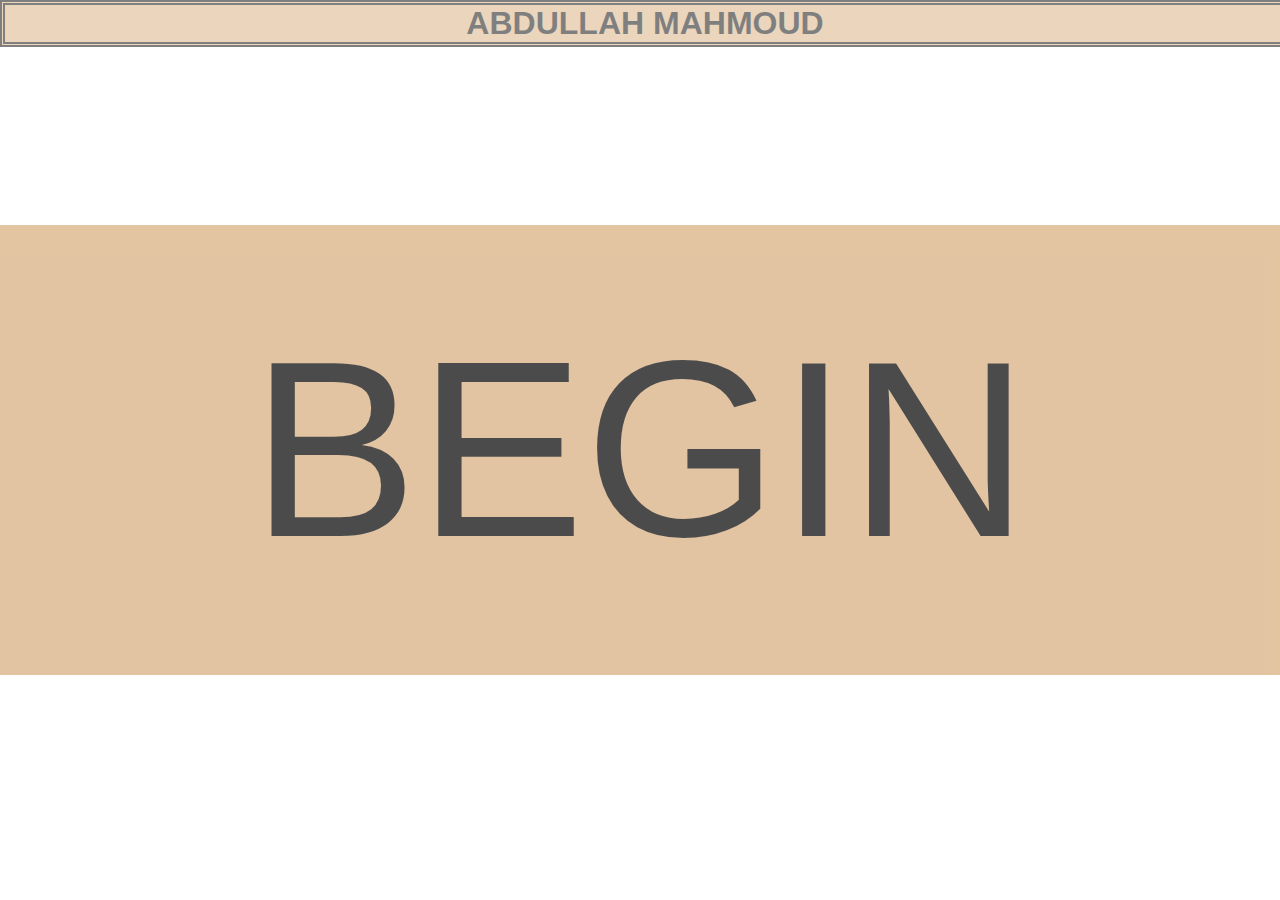
==== index.html @ 31c475cf "Add files via upload" ====
<!doctype html>
<html lang="se">
<head>
    <meta charset="UTF-8">
    <meta http-equiv="X-UA-Compatible" content="IE=edge">
    <meta name="viewport" content="width=device-width, initial-scale=1.0">
    <meta name="description" content="En protfolio">
    <meta name="author" content="Abdullah Mahmoud">
    <link rel="stylesheet" href="normalize.css">
    <link rel="stylesheet" href="style.css">
    <link rel="shortcut icon" href="https://i.ibb.co/RSRr1d3/image.png">
    <link href="http://fonts.cdnfonts.com/css/common-pixel" rel="stylesheet">
    <title>CV-Abdu</title>
</head>
<body>
    <div>
        <h1 class="name">ABDULLAH MAHMOUD</h1>
        
    </div>

    <a href="/start-meny.html">
        <button class="begin-btn">BEGIN</button>
    </a>

</body>
</html>
<!-- innan du lämnar in, validera filen på https://validator.w3.org/#validate_by_upload -->
---- style.css ----
body{font-family:"Common Pixel",sans-serif;background-image:url(/image/background.jpg);background-repeat:no-repeat;background-size:cover}.name{color:#000;border:5px;border-style:double;font-size:xx-large;margin-top:0;position:fixed;width:100%;text-align:center;background-color:#d7ac7b;opacity:.5}.begin-btn{background-color:#d7ac7b;color:#000;border:none;width:100%;height:50vh;font-size:250px;cursor:pointer;position:absolute;margin-top:25vh;z-index:2;opacity:.7}.begin-btn:hover{background-color:#473334;color:#d7ac7b}footer{display:flex;flex-shrink:0;margin-bottom:0;left:0;bottom:0;width:100%;background-color:#cfb997;color:#fff;text-align:center}
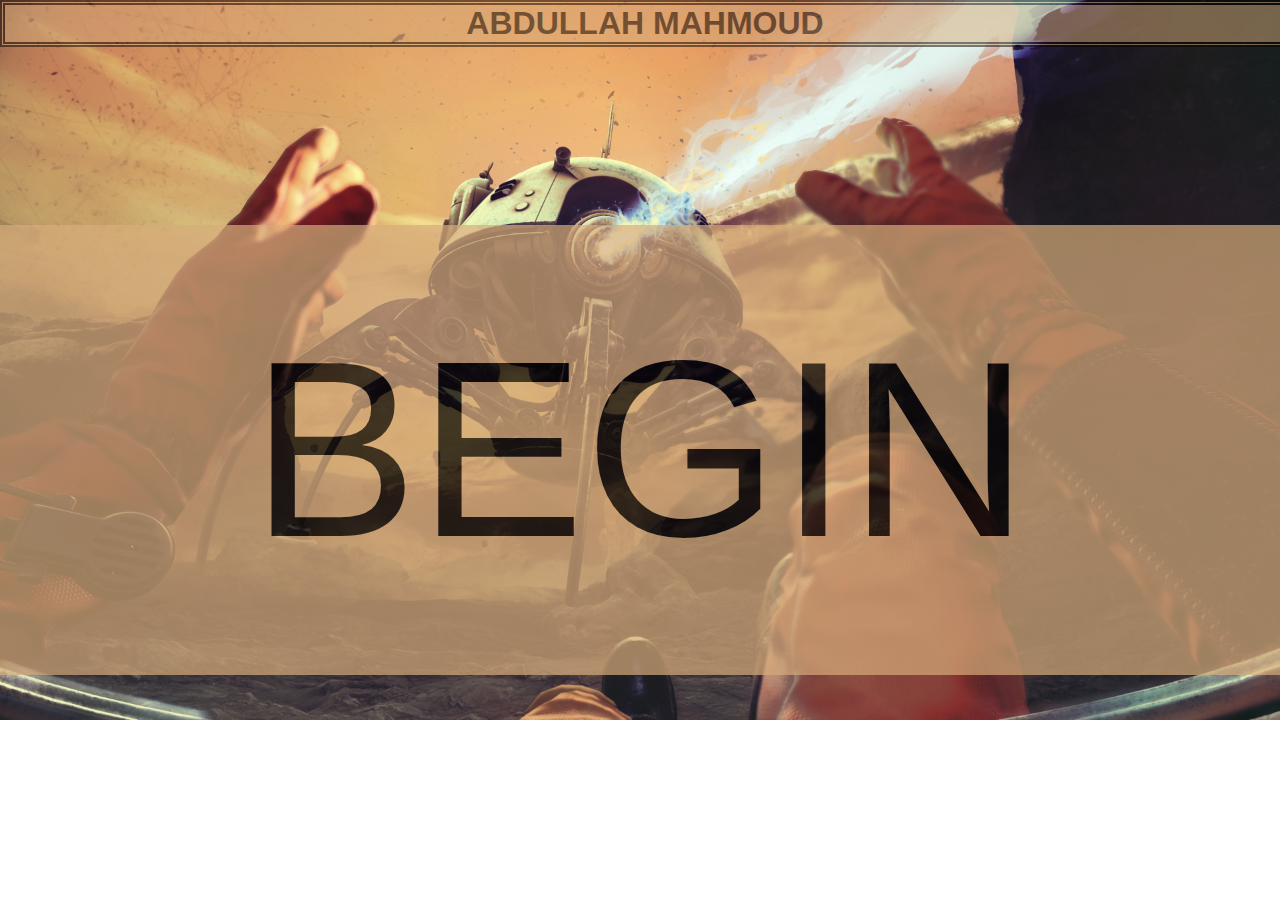
==== commit acd1ab85: "tog bort normalize länken" ====
--- a/index.html
+++ b/index.html
@@ -6,7 +6,6 @@
     <meta name="viewport" content="width=device-width, initial-scale=1.0">
     <meta name="description" content="En protfolio">
     <meta name="author" content="Abdullah Mahmoud">
-    <link rel="stylesheet" href="normalize.css">
     <link rel="stylesheet" href="style.css">
     <link rel="shortcut icon" href="https://i.ibb.co/RSRr1d3/image.png">
     <link href="http://fonts.cdnfonts.com/css/common-pixel" rel="stylesheet">
--- a/style.css
+++ b/style.css
@@ -1 +1 @@
-body{font-family:"Common Pixel",sans-serif;background-image:url(/image/background.jpg);background-repeat:no-repeat;background-size:cover}.name{color:#000;border:5px;border-style:double;font-size:xx-large;margin-top:0;position:fixed;width:100%;text-align:center;background-color:#d7ac7b;opacity:.5}.begin-btn{background-color:#d7ac7b;color:#000;border:none;width:100%;height:50vh;font-size:250px;cursor:pointer;position:absolute;margin-top:25vh;z-index:2;opacity:.7}.begin-btn:hover{background-color:#473334;color:#d7ac7b}footer{display:flex;flex-shrink:0;margin-bottom:0;left:0;bottom:0;width:100%;background-color:#cfb997;color:#fff;text-align:center}+/*! normalize.css v8.0.1 | MIT License | github.com/necolas/normalize.css */html{line-height:1.15;-webkit-text-size-adjust:100%;font-family:"Common Pixel",sans-serif;background-image:url("background.jpg");background-color:rgba(0,0,0,0);background-repeat:no-repeat;background-size:cover}.name{color:#000;border:5px;border-style:double;font-size:xx-large;margin-top:0;position:fixed;width:100%;text-align:center;background-color:#d7ac7b;opacity:.5}.begin-btn{background-color:#d7ac7b;color:#000;border:none;width:100%;height:50vh;font-size:250px;cursor:pointer;position:absolute;margin-top:25vh;z-index:2;opacity:.7}.begin-btn:hover{background-color:#473334;color:#d7ac7b}footer{display:flex;flex-shrink:0;margin-bottom:0;left:0;bottom:0;width:100%;background-color:#cfb997;color:#fff;text-align:center}body{margin:0}main{display:block}h1{font-size:2em;margin:.67em 0}hr{box-sizing:content-box;height:0;overflow:visible}pre{font-family:monospace,monospace;font-size:1em}a{background-color:rgba(0,0,0,0)}abbr[title]{border-bottom:none;text-decoration:underline;-webkit-text-decoration:underline dotted;text-decoration:underline dotted}b,strong{font-weight:bolder}code,kbd,samp{font-family:monospace,monospace;font-size:1em}small{font-size:80%}sub,sup{font-size:75%;line-height:0;position:relative;vertical-align:baseline}sub{bottom:-0.25em}sup{top:-0.5em}img{border-style:none}button,input,optgroup,select,textarea{font-family:inherit;font-size:100%;line-height:1.15;margin:0}button,input{overflow:visible}button,select{text-transform:none}button,[type=button],[type=reset],[type=submit]{-webkit-appearance:button}button::-moz-focus-inner,[type=button]::-moz-focus-inner,[type=reset]::-moz-focus-inner,[type=submit]::-moz-focus-inner{border-style:none;padding:0}button:-moz-focusring,[type=button]:-moz-focusring,[type=reset]:-moz-focusring,[type=submit]:-moz-focusring{outline:1px dotted ButtonText}fieldset{padding:.35em .75em .625em}legend{box-sizing:border-box;color:inherit;display:table;max-width:100%;padding:0;white-space:normal}progress{vertical-align:baseline}textarea{overflow:auto}[type=checkbox],[type=radio]{box-sizing:border-box;padding:0}[type=number]::-webkit-inner-spin-button,[type=number]::-webkit-outer-spin-button{height:auto}[type=search]{-webkit-appearance:textfield;outline-offset:-2px}[type=search]::-webkit-search-decoration{-webkit-appearance:none}::-webkit-file-upload-button{-webkit-appearance:button;font:inherit}details{display:block}summary{display:list-item}template{display:none}[hidden]{display:none}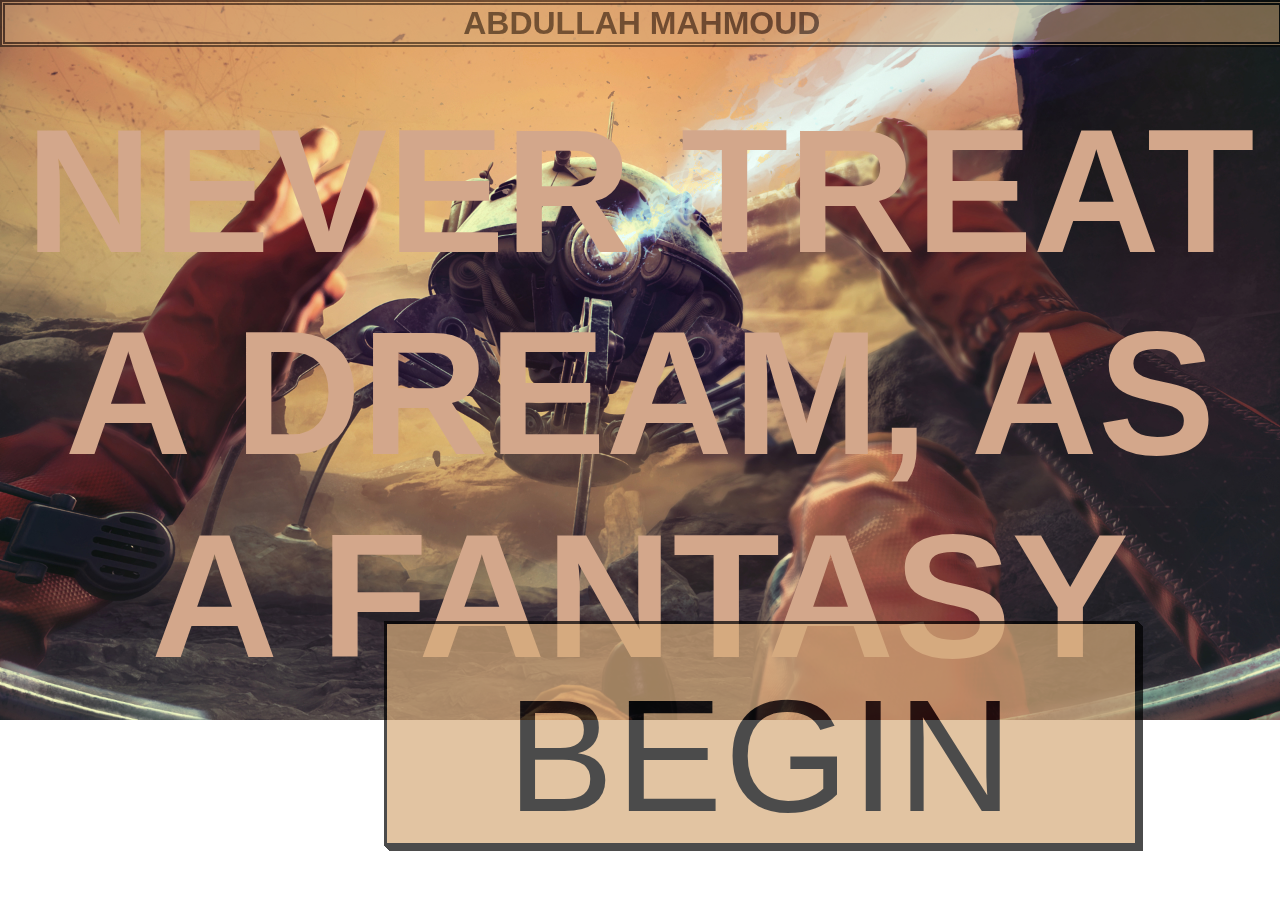
==== commit f61d161a: "lite jobb" ====
--- a/index.html
+++ b/index.html
@@ -17,6 +17,8 @@
         
     </div>
 
+    <h1 class="hero-text">NEVER TREAT A DREAM, AS A FANTASY</h1>
+
     <a href="/start-meny.html">
         <button class="begin-btn">BEGIN</button>
     </a>
--- a/style.css
+++ b/style.css
@@ -1 +1 @@
-/*! normalize.css v8.0.1 | MIT License | github.com/necolas/normalize.css */html{line-height:1.15;-webkit-text-size-adjust:100%;font-family:"Common Pixel",sans-serif;background-image:url("background.jpg");background-color:rgba(0,0,0,0);background-repeat:no-repeat;background-size:cover}.name{color:#000;border:5px;border-style:double;font-size:xx-large;margin-top:0;position:fixed;width:100%;text-align:center;background-color:#d7ac7b;opacity:.5}.begin-btn{background-color:#d7ac7b;color:#000;border:none;width:100%;height:50vh;font-size:250px;cursor:pointer;position:absolute;margin-top:25vh;z-index:2;opacity:.7}.begin-btn:hover{background-color:#473334;color:#d7ac7b}footer{display:flex;flex-shrink:0;margin-bottom:0;left:0;bottom:0;width:100%;background-color:#cfb997;color:#fff;text-align:center}body{margin:0}main{display:block}h1{font-size:2em;margin:.67em 0}hr{box-sizing:content-box;height:0;overflow:visible}pre{font-family:monospace,monospace;font-size:1em}a{background-color:rgba(0,0,0,0)}abbr[title]{border-bottom:none;text-decoration:underline;-webkit-text-decoration:underline dotted;text-decoration:underline dotted}b,strong{font-weight:bolder}code,kbd,samp{font-family:monospace,monospace;font-size:1em}small{font-size:80%}sub,sup{font-size:75%;line-height:0;position:relative;vertical-align:baseline}sub{bottom:-0.25em}sup{top:-0.5em}img{border-style:none}button,input,optgroup,select,textarea{font-family:inherit;font-size:100%;line-height:1.15;margin:0}button,input{overflow:visible}button,select{text-transform:none}button,[type=button],[type=reset],[type=submit]{-webkit-appearance:button}button::-moz-focus-inner,[type=button]::-moz-focus-inner,[type=reset]::-moz-focus-inner,[type=submit]::-moz-focus-inner{border-style:none;padding:0}button:-moz-focusring,[type=button]:-moz-focusring,[type=reset]:-moz-focusring,[type=submit]:-moz-focusring{outline:1px dotted ButtonText}fieldset{padding:.35em .75em .625em}legend{box-sizing:border-box;color:inherit;display:table;max-width:100%;padding:0;white-space:normal}progress{vertical-align:baseline}textarea{overflow:auto}[type=checkbox],[type=radio]{box-sizing:border-box;padding:0}[type=number]::-webkit-inner-spin-button,[type=number]::-webkit-outer-spin-button{height:auto}[type=search]{-webkit-appearance:textfield;outline-offset:-2px}[type=search]::-webkit-search-decoration{-webkit-appearance:none}::-webkit-file-upload-button{-webkit-appearance:button;font:inherit}details{display:block}summary{display:list-item}template{display:none}[hidden]{display:none}+/*! normalize.css v8.0.1 | MIT License | github.com/necolas/normalize.css */html{line-height:1.15;-webkit-text-size-adjust:100%}body{margin:0}main{display:block}h1{font-size:2em;margin:.67em 0}hr{box-sizing:content-box;height:0;overflow:visible}pre{font-family:monospace,monospace;font-size:1em}a{background-color:rgba(0,0,0,0)}abbr[title]{border-bottom:none;text-decoration:underline;-webkit-text-decoration:underline dotted;text-decoration:underline dotted}b,strong{font-weight:bolder}code,kbd,samp{font-family:monospace,monospace;font-size:1em}small{font-size:80%}sub,sup{font-size:75%;line-height:0;position:relative;vertical-align:baseline}sub{bottom:-0.25em}sup{top:-0.5em}img{border-style:none}button,input,optgroup,select,textarea{font-family:inherit;font-size:100%;line-height:1.15;margin:0}button,input{overflow:visible}button,select{text-transform:none}button,[type=button],[type=reset],[type=submit]{-webkit-appearance:button}button::-moz-focus-inner,[type=button]::-moz-focus-inner,[type=reset]::-moz-focus-inner,[type=submit]::-moz-focus-inner{border-style:none;padding:0}button:-moz-focusring,[type=button]:-moz-focusring,[type=reset]:-moz-focusring,[type=submit]:-moz-focusring{outline:1px dotted ButtonText}fieldset{padding:.35em .75em .625em}legend{box-sizing:border-box;color:inherit;display:table;max-width:100%;padding:0;white-space:normal}progress{vertical-align:baseline}textarea{overflow:auto}[type=checkbox],[type=radio]{box-sizing:border-box;padding:0}[type=number]::-webkit-inner-spin-button,[type=number]::-webkit-outer-spin-button{height:auto}[type=search]{-webkit-appearance:textfield;outline-offset:-2px}[type=search]::-webkit-search-decoration{-webkit-appearance:none}::-webkit-file-upload-button{-webkit-appearance:button;font:inherit}details{display:block}summary{display:list-item}template{display:none}[hidden]{display:none}html{font-family:"Common Pixel",sans-serif;background-image:url("background.jpg");background-color:rgba(0,0,0,0);background-repeat:no-repeat;background-size:cover;width:100%}.name{color:#000;border:5px;border-style:double;font-size:xx-large;margin-top:0;position:absolute;width:99.5%;text-align:center;background-color:#d7ac7b;opacity:.5}.begin-btn{display:flex;background-color:#d7ac7b;color:#000;height:25vh;font-size:10rem;cursor:pointer;position:absolute;margin-top:69vh;margin-left:30%;opacity:.7;letter-spacing:2px;text-decoration:none;text-transform:uppercase;border:3px solid;padding:.25em .5em;box-shadow:1px 1px 0px 0px,2px 2px 0px 0px,3px 3px 0px 0px,4px 4px 0px 0px,5px 5px 0px 0px;-moz-user-select:none;user-select:none;-webkit-user-select:none;touch-action:manipulation}.begin-btn:active{box-shadow:0px 0px 0px 0px;top:5px;left:5px}@media(min-width: 768px){.begin-btn{padding:.25em .75em}}.hero-text{background-image:url("gif.gif");background-size:cover;-webkit-background-clip:text;-webkit-text-fill-color:rgba(0,0,0,0);text-align:center;margin-top:10vh;font-size:11rem;display:flex;flex-direction:column;position:absolute;width:100%}footer{display:flex;flex-shrink:0;margin-bottom:0;left:0;bottom:0;width:100%;background-color:#cfb997;color:#fff;text-align:center}.op1{align-items:center;padding:10rem 5rem 5rem 5rem;margin-top:4rem;display:flex;flex-direction:column;z-index:2;position:absolute;color:#000;border:none;width:27%;height:35vh;font-size:5rem;cursor:pointer;opacity:.7}.op1:hover{background-color:#473334;color:#d7ac7b}@media screen and (max-width: 600px){html{font-family:"Common Pixel",sans-serif;background-image:url("background.jpg");background-color:rgba(0,0,0,0);background-repeat:no-repeat;background-size:cover;background-position:center;width:100%;height:100vh}.name{color:#000;border:5px;border-style:double;font-size:1.5rem;margin-top:0;position:fixed;width:100%;text-align:center;background-color:#d7ac7b;opacity:.5}.begin-btn{background-color:#d7ac7b;color:#000;border:none;width:100%;height:50vh;font-size:6rem;position:absolute;margin-top:25vh;z-index:2;opacity:.7}.begin-btn:hover{background-color:#473334;color:#d7ac7b}}@media screen and (max-width: 1200px){html{font-family:"Common Pixel",sans-serif;background-image:url("background.jpg");background-color:rgba(0,0,0,0);background-repeat:no-repeat;background-size:cover;background-position:center;width:100%;height:100vh}.name{color:#000;border:5px;border-style:double;font-size:2rem;margin-top:0;position:fixed;width:100%;text-align:center;background-color:#d7ac7b;opacity:.5}.begin-btn{background-color:#d7ac7b;color:#000;border:none;width:100%;height:50vh;font-size:6rem;position:absolute;margin-top:25vh;z-index:2;opacity:.7}.begin-btn:hover{background-color:#473334;color:#d7ac7b}}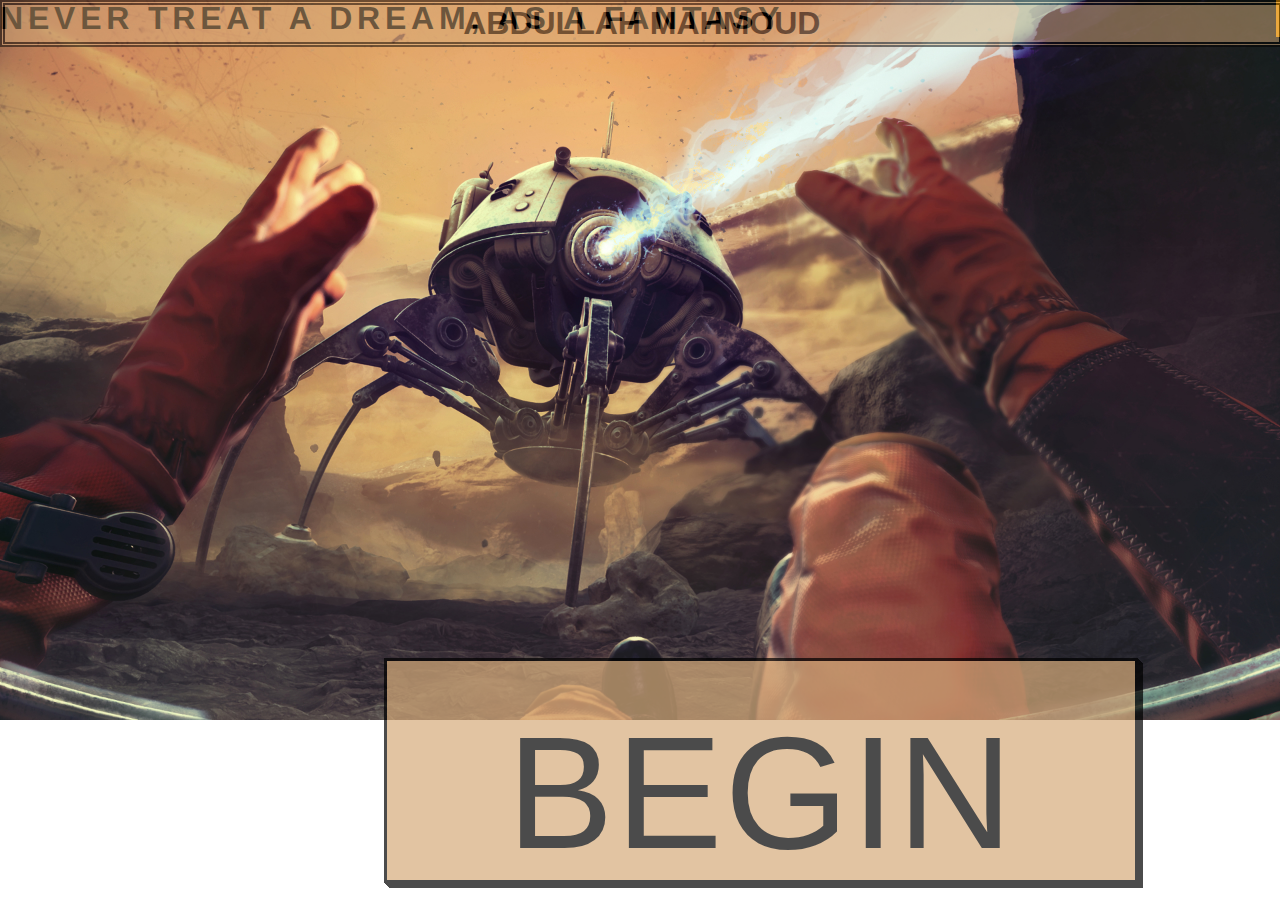
==== commit e8e7ea80: "test" ====
--- a/index.html
+++ b/index.html
@@ -13,8 +13,9 @@
 </head>
 <body>
     <div>
-        <h1 class="name">ABDULLAH MAHMOUD</h1>
-        
+        <a href="/index.html">
+            <h1 class="name">ABDULLAH MAHMOUD</h1>
+        </a>  
     </div>
 
     <h1 class="hero-text">NEVER TREAT A DREAM, AS A FANTASY</h1>
--- a/style.css
+++ b/style.css
@@ -1 +1 @@
-/*! normalize.css v8.0.1 | MIT License | github.com/necolas/normalize.css */html{line-height:1.15;-webkit-text-size-adjust:100%}body{margin:0}main{display:block}h1{font-size:2em;margin:.67em 0}hr{box-sizing:content-box;height:0;overflow:visible}pre{font-family:monospace,monospace;font-size:1em}a{background-color:rgba(0,0,0,0)}abbr[title]{border-bottom:none;text-decoration:underline;-webkit-text-decoration:underline dotted;text-decoration:underline dotted}b,strong{font-weight:bolder}code,kbd,samp{font-family:monospace,monospace;font-size:1em}small{font-size:80%}sub,sup{font-size:75%;line-height:0;position:relative;vertical-align:baseline}sub{bottom:-0.25em}sup{top:-0.5em}img{border-style:none}button,input,optgroup,select,textarea{font-family:inherit;font-size:100%;line-height:1.15;margin:0}button,input{overflow:visible}button,select{text-transform:none}button,[type=button],[type=reset],[type=submit]{-webkit-appearance:button}button::-moz-focus-inner,[type=button]::-moz-focus-inner,[type=reset]::-moz-focus-inner,[type=submit]::-moz-focus-inner{border-style:none;padding:0}button:-moz-focusring,[type=button]:-moz-focusring,[type=reset]:-moz-focusring,[type=submit]:-moz-focusring{outline:1px dotted ButtonText}fieldset{padding:.35em .75em .625em}legend{box-sizing:border-box;color:inherit;display:table;max-width:100%;padding:0;white-space:normal}progress{vertical-align:baseline}textarea{overflow:auto}[type=checkbox],[type=radio]{box-sizing:border-box;padding:0}[type=number]::-webkit-inner-spin-button,[type=number]::-webkit-outer-spin-button{height:auto}[type=search]{-webkit-appearance:textfield;outline-offset:-2px}[type=search]::-webkit-search-decoration{-webkit-appearance:none}::-webkit-file-upload-button{-webkit-appearance:button;font:inherit}details{display:block}summary{display:list-item}template{display:none}[hidden]{display:none}html{font-family:"Common Pixel",sans-serif;background-image:url("background.jpg");background-color:rgba(0,0,0,0);background-repeat:no-repeat;background-size:cover;width:100%}.name{color:#000;border:5px;border-style:double;font-size:xx-large;margin-top:0;position:absolute;width:99.5%;text-align:center;background-color:#d7ac7b;opacity:.5}.begin-btn{display:flex;background-color:#d7ac7b;color:#000;height:25vh;font-size:10rem;cursor:pointer;position:absolute;margin-top:69vh;margin-left:30%;opacity:.7;letter-spacing:2px;text-decoration:none;text-transform:uppercase;border:3px solid;padding:.25em .5em;box-shadow:1px 1px 0px 0px,2px 2px 0px 0px,3px 3px 0px 0px,4px 4px 0px 0px,5px 5px 0px 0px;-moz-user-select:none;user-select:none;-webkit-user-select:none;touch-action:manipulation}.begin-btn:active{box-shadow:0px 0px 0px 0px;top:5px;left:5px}@media(min-width: 768px){.begin-btn{padding:.25em .75em}}.hero-text{background-image:url("gif.gif");background-size:cover;-webkit-background-clip:text;-webkit-text-fill-color:rgba(0,0,0,0);text-align:center;margin-top:10vh;font-size:11rem;display:flex;flex-direction:column;position:absolute;width:100%}footer{display:flex;flex-shrink:0;margin-bottom:0;left:0;bottom:0;width:100%;background-color:#cfb997;color:#fff;text-align:center}.op1{align-items:center;padding:10rem 5rem 5rem 5rem;margin-top:4rem;display:flex;flex-direction:column;z-index:2;position:absolute;color:#000;border:none;width:27%;height:35vh;font-size:5rem;cursor:pointer;opacity:.7}.op1:hover{background-color:#473334;color:#d7ac7b}@media screen and (max-width: 600px){html{font-family:"Common Pixel",sans-serif;background-image:url("background.jpg");background-color:rgba(0,0,0,0);background-repeat:no-repeat;background-size:cover;background-position:center;width:100%;height:100vh}.name{color:#000;border:5px;border-style:double;font-size:1.5rem;margin-top:0;position:fixed;width:100%;text-align:center;background-color:#d7ac7b;opacity:.5}.begin-btn{background-color:#d7ac7b;color:#000;border:none;width:100%;height:50vh;font-size:6rem;position:absolute;margin-top:25vh;z-index:2;opacity:.7}.begin-btn:hover{background-color:#473334;color:#d7ac7b}}@media screen and (max-width: 1200px){html{font-family:"Common Pixel",sans-serif;background-image:url("background.jpg");background-color:rgba(0,0,0,0);background-repeat:no-repeat;background-size:cover;background-position:center;width:100%;height:100vh}.name{color:#000;border:5px;border-style:double;font-size:2rem;margin-top:0;position:fixed;width:100%;text-align:center;background-color:#d7ac7b;opacity:.5}.begin-btn{background-color:#d7ac7b;color:#000;border:none;width:100%;height:50vh;font-size:6rem;position:absolute;margin-top:25vh;z-index:2;opacity:.7}.begin-btn:hover{background-color:#473334;color:#d7ac7b}}+/*! normalize.css v8.0.1 | MIT License | github.com/necolas/normalize.css */html{line-height:1.15;-webkit-text-size-adjust:100%}body{margin:0}main{display:block}h1{font-size:2em;margin:.67em 0}hr{box-sizing:content-box;height:0;overflow:visible}pre{font-family:monospace,monospace;font-size:1em}a{background-color:rgba(0,0,0,0)}abbr[title]{border-bottom:none;text-decoration:underline;-webkit-text-decoration:underline dotted;text-decoration:underline dotted}b,strong{font-weight:bolder}code,kbd,samp{font-family:monospace,monospace;font-size:1em}small{font-size:80%}sub,sup{font-size:75%;line-height:0;position:relative;vertical-align:baseline}sub{bottom:-0.25em}sup{top:-0.5em}img{border-style:none}button,input,optgroup,select,textarea{font-family:inherit;font-size:100%;line-height:1.15;margin:0}button,input{overflow:visible}button,select{text-transform:none}button,[type=button],[type=reset],[type=submit]{-webkit-appearance:button}button::-moz-focus-inner,[type=button]::-moz-focus-inner,[type=reset]::-moz-focus-inner,[type=submit]::-moz-focus-inner{border-style:none;padding:0}button:-moz-focusring,[type=button]:-moz-focusring,[type=reset]:-moz-focusring,[type=submit]:-moz-focusring{outline:1px dotted ButtonText}fieldset{padding:.35em .75em .625em}legend{box-sizing:border-box;color:inherit;display:table;max-width:100%;padding:0;white-space:normal}progress{vertical-align:baseline}textarea{overflow:auto}[type=checkbox],[type=radio]{box-sizing:border-box;padding:0}[type=number]::-webkit-inner-spin-button,[type=number]::-webkit-outer-spin-button{height:auto}[type=search]{-webkit-appearance:textfield;outline-offset:-2px}[type=search]::-webkit-search-decoration{-webkit-appearance:none}::-webkit-file-upload-button{-webkit-appearance:button;font:inherit}details{display:block}summary{display:list-item}template{display:none}[hidden]{display:none}html{font-family:"Common Pixel",sans-serif;background-image:url("background.jpg");background-color:rgba(0,0,0,0);background-repeat:no-repeat;background-size:cover;width:100%}.name{color:#000;border:5px;border-style:double;font-size:xx-large;margin-top:0;position:absolute;width:99.5%;text-align:center;background-color:#d7ac7b;opacity:.5}.begin-btn{display:flex;background-color:#d7ac7b;color:#000;height:25vh;font-size:10rem;cursor:pointer;position:absolute;margin-top:69vh;margin-left:30%;opacity:.7;letter-spacing:2px;text-decoration:none;text-transform:uppercase;border:3px solid;padding:.25em .5em;box-shadow:1px 1px 0px 0px,2px 2px 0px 0px,3px 3px 0px 0px,4px 4px 0px 0px,5px 5px 0px 0px;-moz-user-select:none;user-select:none;-webkit-user-select:none;touch-action:manipulation}.begin-btn:active{box-shadow:0px 0px 0px 0px;top:5px;left:5px}@media(min-width: 768px){.begin-btn{padding:.25em .75em}}.hero-text{overflow:hidden;border-right:.15em solid orange;white-space:nowrap;margin:0 auto;letter-spacing:.15em;animation:typing 3.5s steps(40, end),blink-caret .75s step-end infinite}@keyframes typing{from{width:0}to{width:100%}}@keyframes blink-caret{from,to{border-color:rgba(0,0,0,0)}50%{border-color:orange}}footer{display:flex;flex-shrink:0;margin-bottom:0;left:0;bottom:0;width:100%;background-color:#cfb997;color:#fff;text-align:center}.container{display:flex;justify-content:center;position:absolute;margin-top:10rem;width:100%;color:#000}@media screen and (max-width: 600px){html{font-family:"Common Pixel",sans-serif;background-image:url("background.jpg");background-color:rgba(0,0,0,0);background-repeat:no-repeat;background-size:cover;background-position:center;width:100%;height:100vh}.name{color:#000;border:5px;border-style:double;font-size:1.5rem;margin-top:0;position:fixed;width:100%;text-align:center;background-color:#d7ac7b;opacity:.5}.begin-btn{background-color:#d7ac7b;color:#000;border:none;width:100%;height:50vh;font-size:6rem;position:absolute;margin-top:25vh;z-index:2;opacity:.7}.begin-btn:hover{background-color:#473334;color:#d7ac7b}}@media screen and (max-width: 1200px){html{font-family:"Common Pixel",sans-serif;background-image:url("background.jpg");background-color:rgba(0,0,0,0);background-repeat:no-repeat;background-size:cover;background-position:center;width:100%;height:100vh}.name{color:#000;border:5px;border-style:double;font-size:2rem;margin-top:0;position:fixed;width:100%;text-align:center;background-color:#d7ac7b;opacity:.5}.begin-btn{background-color:#d7ac7b;color:#000;border:none;width:100%;height:50vh;font-size:6rem;position:absolute;margin-top:25vh;z-index:2;opacity:.7}.begin-btn:hover{background-color:#473334;color:#d7ac7b}}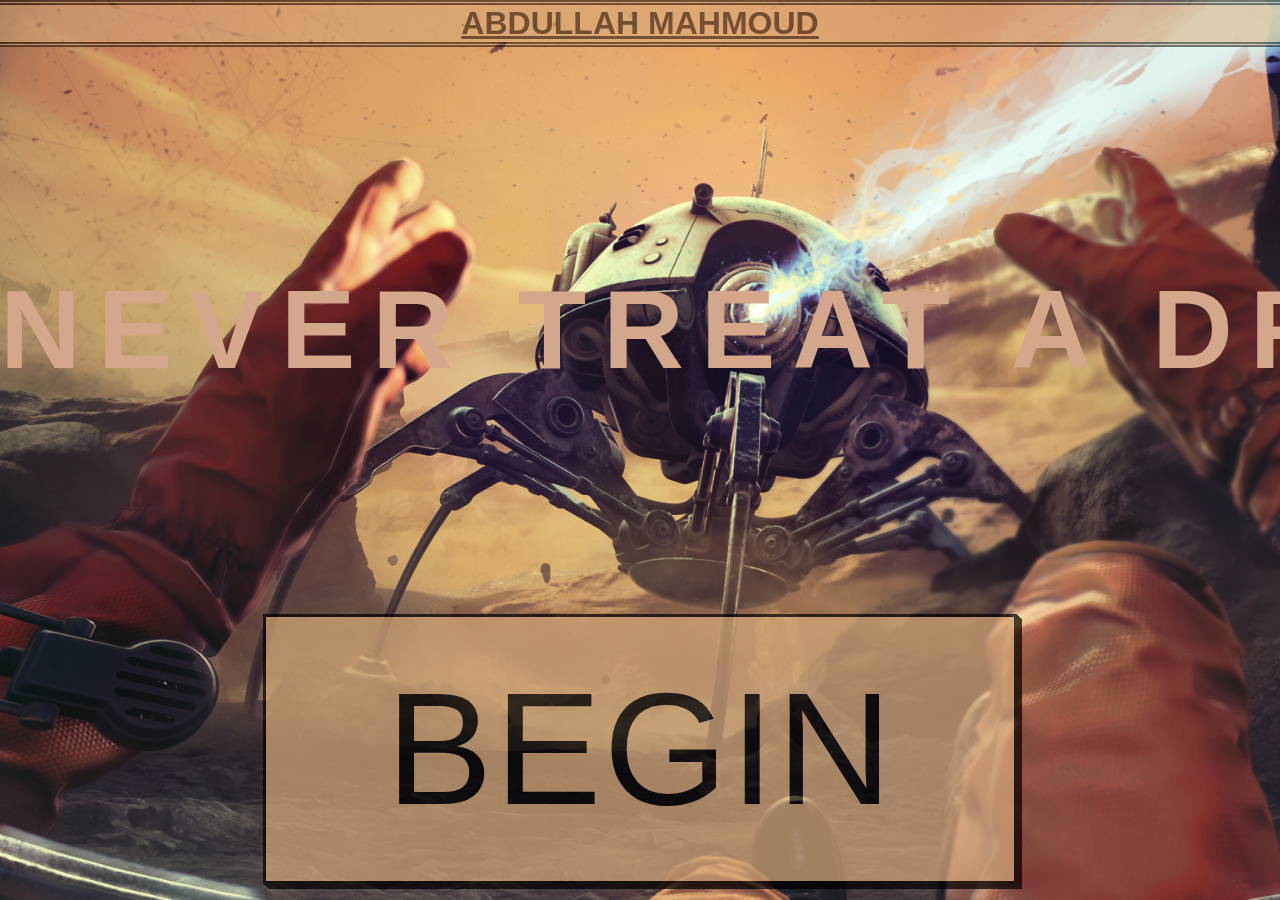
==== commit 82d0b1ba: "Co-authored-by: Abdulrahman Sakah <abodsakah@users.noreply.github.com>" ====
--- a/index.html
+++ b/index.html
@@ -12,18 +12,17 @@
     <title>CV-Abdu</title>
 </head>
 <body>
-    <div>
-        <a href="/index.html">
-            <h1 class="name">ABDULLAH MAHMOUD</h1>
-        </a>  
+    <div class="container">
+       
+            <a href="/index.html" class="name">
+                <h1>ABDULLAH MAHMOUD</h1>
+            </a>
+        
+        <h1 class="hero-text">NEVER TREAT A DREAM, AS A FANTASY.</h1> 
+        <a class="begin-btn" href="/start-meny.html">
+            BEGIN
+        </a>
     </div>
-
-    <h1 class="hero-text">NEVER TREAT A DREAM, AS A FANTASY</h1>
-
-    <a href="/start-meny.html">
-        <button class="begin-btn">BEGIN</button>
-    </a>
-
 </body>
 </html>
 <!-- innan du lämnar in, validera filen på https://validator.w3.org/#validate_by_upload -->
--- a/style.css
+++ b/style.css
@@ -1 +1 @@
-/*! normalize.css v8.0.1 | MIT License | github.com/necolas/normalize.css */html{line-height:1.15;-webkit-text-size-adjust:100%}body{margin:0}main{display:block}h1{font-size:2em;margin:.67em 0}hr{box-sizing:content-box;height:0;overflow:visible}pre{font-family:monospace,monospace;font-size:1em}a{background-color:rgba(0,0,0,0)}abbr[title]{border-bottom:none;text-decoration:underline;-webkit-text-decoration:underline dotted;text-decoration:underline dotted}b,strong{font-weight:bolder}code,kbd,samp{font-family:monospace,monospace;font-size:1em}small{font-size:80%}sub,sup{font-size:75%;line-height:0;position:relative;vertical-align:baseline}sub{bottom:-0.25em}sup{top:-0.5em}img{border-style:none}button,input,optgroup,select,textarea{font-family:inherit;font-size:100%;line-height:1.15;margin:0}button,input{overflow:visible}button,select{text-transform:none}button,[type=button],[type=reset],[type=submit]{-webkit-appearance:button}button::-moz-focus-inner,[type=button]::-moz-focus-inner,[type=reset]::-moz-focus-inner,[type=submit]::-moz-focus-inner{border-style:none;padding:0}button:-moz-focusring,[type=button]:-moz-focusring,[type=reset]:-moz-focusring,[type=submit]:-moz-focusring{outline:1px dotted ButtonText}fieldset{padding:.35em .75em .625em}legend{box-sizing:border-box;color:inherit;display:table;max-width:100%;padding:0;white-space:normal}progress{vertical-align:baseline}textarea{overflow:auto}[type=checkbox],[type=radio]{box-sizing:border-box;padding:0}[type=number]::-webkit-inner-spin-button,[type=number]::-webkit-outer-spin-button{height:auto}[type=search]{-webkit-appearance:textfield;outline-offset:-2px}[type=search]::-webkit-search-decoration{-webkit-appearance:none}::-webkit-file-upload-button{-webkit-appearance:button;font:inherit}details{display:block}summary{display:list-item}template{display:none}[hidden]{display:none}html{font-family:"Common Pixel",sans-serif;background-image:url("background.jpg");background-color:rgba(0,0,0,0);background-repeat:no-repeat;background-size:cover;width:100%}.name{color:#000;border:5px;border-style:double;font-size:xx-large;margin-top:0;position:absolute;width:99.5%;text-align:center;background-color:#d7ac7b;opacity:.5}.begin-btn{display:flex;background-color:#d7ac7b;color:#000;height:25vh;font-size:10rem;cursor:pointer;position:absolute;margin-top:69vh;margin-left:30%;opacity:.7;letter-spacing:2px;text-decoration:none;text-transform:uppercase;border:3px solid;padding:.25em .5em;box-shadow:1px 1px 0px 0px,2px 2px 0px 0px,3px 3px 0px 0px,4px 4px 0px 0px,5px 5px 0px 0px;-moz-user-select:none;user-select:none;-webkit-user-select:none;touch-action:manipulation}.begin-btn:active{box-shadow:0px 0px 0px 0px;top:5px;left:5px}@media(min-width: 768px){.begin-btn{padding:.25em .75em}}.hero-text{overflow:hidden;border-right:.15em solid orange;white-space:nowrap;margin:0 auto;letter-spacing:.15em;animation:typing 3.5s steps(40, end),blink-caret .75s step-end infinite}@keyframes typing{from{width:0}to{width:100%}}@keyframes blink-caret{from,to{border-color:rgba(0,0,0,0)}50%{border-color:orange}}footer{display:flex;flex-shrink:0;margin-bottom:0;left:0;bottom:0;width:100%;background-color:#cfb997;color:#fff;text-align:center}.container{display:flex;justify-content:center;position:absolute;margin-top:10rem;width:100%;color:#000}@media screen and (max-width: 600px){html{font-family:"Common Pixel",sans-serif;background-image:url("background.jpg");background-color:rgba(0,0,0,0);background-repeat:no-repeat;background-size:cover;background-position:center;width:100%;height:100vh}.name{color:#000;border:5px;border-style:double;font-size:1.5rem;margin-top:0;position:fixed;width:100%;text-align:center;background-color:#d7ac7b;opacity:.5}.begin-btn{background-color:#d7ac7b;color:#000;border:none;width:100%;height:50vh;font-size:6rem;position:absolute;margin-top:25vh;z-index:2;opacity:.7}.begin-btn:hover{background-color:#473334;color:#d7ac7b}}@media screen and (max-width: 1200px){html{font-family:"Common Pixel",sans-serif;background-image:url("background.jpg");background-color:rgba(0,0,0,0);background-repeat:no-repeat;background-size:cover;background-position:center;width:100%;height:100vh}.name{color:#000;border:5px;border-style:double;font-size:2rem;margin-top:0;position:fixed;width:100%;text-align:center;background-color:#d7ac7b;opacity:.5}.begin-btn{background-color:#d7ac7b;color:#000;border:none;width:100%;height:50vh;font-size:6rem;position:absolute;margin-top:25vh;z-index:2;opacity:.7}.begin-btn:hover{background-color:#473334;color:#d7ac7b}}+/*! normalize.css v8.0.1 | MIT License | github.com/necolas/normalize.css */html{line-height:1.15;-webkit-text-size-adjust:100%}body{margin:0}main{display:block}h1{font-size:2em;margin:.67em 0}hr{box-sizing:content-box;height:0;overflow:visible}pre{font-family:monospace,monospace;font-size:1em}a{background-color:rgba(0,0,0,0)}abbr[title]{border-bottom:none;text-decoration:underline;-webkit-text-decoration:underline dotted;text-decoration:underline dotted}b,strong{font-weight:bolder}code,kbd,samp{font-family:monospace,monospace;font-size:1em}small{font-size:80%}sub,sup{font-size:75%;line-height:0;position:relative;vertical-align:baseline}sub{bottom:-0.25em}sup{top:-0.5em}img{border-style:none}button,input,optgroup,select,textarea{font-family:inherit;font-size:100%;line-height:1.15;margin:0}button,input{overflow:visible}button,select{text-transform:none}button,[type=button],[type=reset],[type=submit]{-webkit-appearance:button}button::-moz-focus-inner,[type=button]::-moz-focus-inner,[type=reset]::-moz-focus-inner,[type=submit]::-moz-focus-inner{border-style:none;padding:0}button:-moz-focusring,[type=button]:-moz-focusring,[type=reset]:-moz-focusring,[type=submit]:-moz-focusring{outline:1px dotted ButtonText}fieldset{padding:.35em .75em .625em}legend{box-sizing:border-box;color:inherit;display:table;max-width:100%;padding:0;white-space:normal}progress{vertical-align:baseline}textarea{overflow:auto}[type=checkbox],[type=radio]{box-sizing:border-box;padding:0}[type=number]::-webkit-inner-spin-button,[type=number]::-webkit-outer-spin-button{height:auto}[type=search]{-webkit-appearance:textfield;outline-offset:-2px}[type=search]::-webkit-search-decoration{-webkit-appearance:none}::-webkit-file-upload-button{-webkit-appearance:button;font:inherit}details{display:block}summary{display:list-item}template{display:none}[hidden]{display:none}html{height:100%}body{font-family:"Common Pixel",sans-serif;background-image:url("background.jpg");background-color:rgba(0,0,0,0);background-repeat:no-repeat;background-size:cover;width:100%;height:100%;box-sizing:border-box;overflow-x:hidden}.container{width:100%;height:100%;display:flex;align-items:center;justify-content:space-between;flex-direction:column}.name{color:#000;border:5px;border-style:double;margin-top:0;width:100%;text-align:center;background-color:#d7ac7b;opacity:.5}.name h1{margin:0;font-size:xx-large}.begin-btn{display:flex;background-color:#d7ac7b;color:#000;font-size:10rem;cursor:pointer;opacity:.7;letter-spacing:2px;text-decoration:none;text-transform:uppercase;border:3px solid;box-shadow:1px 1px 0px 0px,2px 2px 0px 0px,3px 3px 0px 0px,4px 4px 0px 0px,5px 5px 0px 0px;-moz-user-select:none;user-select:none;-webkit-user-select:none;touch-action:manipulation;margin-bottom:1rem;transition:all .2s ease-in-out}.begin-btn:hover{opacity:1}.begin-btn:active{box-shadow:0px 0px 0px 0px;top:5px;left:5px}@media(min-width: 768px){.begin-btn{padding:.25em .75em}}.hero-text{overflow:hidden;border-right:.15em solid orange;white-space:nowrap;margin:0 auto;letter-spacing:.15em;animation:typing 3.5s steps(40, end),blink-caret .75s step-end infinite;background-image:url("gif.gif");background-size:cover;-webkit-background-clip:text;-webkit-text-fill-color:rgba(0,0,0,0);text-align:center;font-size:7rem;width:100%}@keyframes typing{from{width:0}to{width:100%}}@keyframes blink-caret{from,to{border-color:rgba(0,0,0,0)}50%{border-color:orange}}footer{display:flex;flex-shrink:0;margin-bottom:0;left:0;bottom:0;width:100%;background-color:#cfb997;color:#fff;text-align:center}.optionbtn{display:flex;justify-content:center;align-items:center;position:absolute;margin-top:10rem;width:25%;height:25%;color:#fff}.op1{left:70%}@media screen and (max-width: 600px){html{font-family:"Common Pixel",sans-serif;background-image:url("background.jpg");background-color:rgba(0,0,0,0);background-repeat:no-repeat;background-size:cover;background-position:center;width:100%;height:100vh}.name{color:#000;border:5px;border-style:double;font-size:1.5rem;margin-top:0;position:fixed;width:100%;text-align:center;background-color:#d7ac7b;opacity:.5}.begin-btn{background-color:#d7ac7b;color:#000;border:none;width:100%;height:50vh;font-size:6rem;margin-top:25vh;opacity:.7}.begin-btn:hover{background-color:#473334;color:#d7ac7b}}@media screen and (max-width: 1200px){html{font-family:"Common Pixel",sans-serif;background-image:url("background.jpg");background-color:rgba(0,0,0,0);background-repeat:no-repeat;background-size:cover;background-position:center;width:100%;height:100vh}.name{color:#000;border:5px;border-style:double;font-size:2rem;margin-top:0;position:fixed;width:100%;text-align:center;background-color:#d7ac7b;opacity:.5}}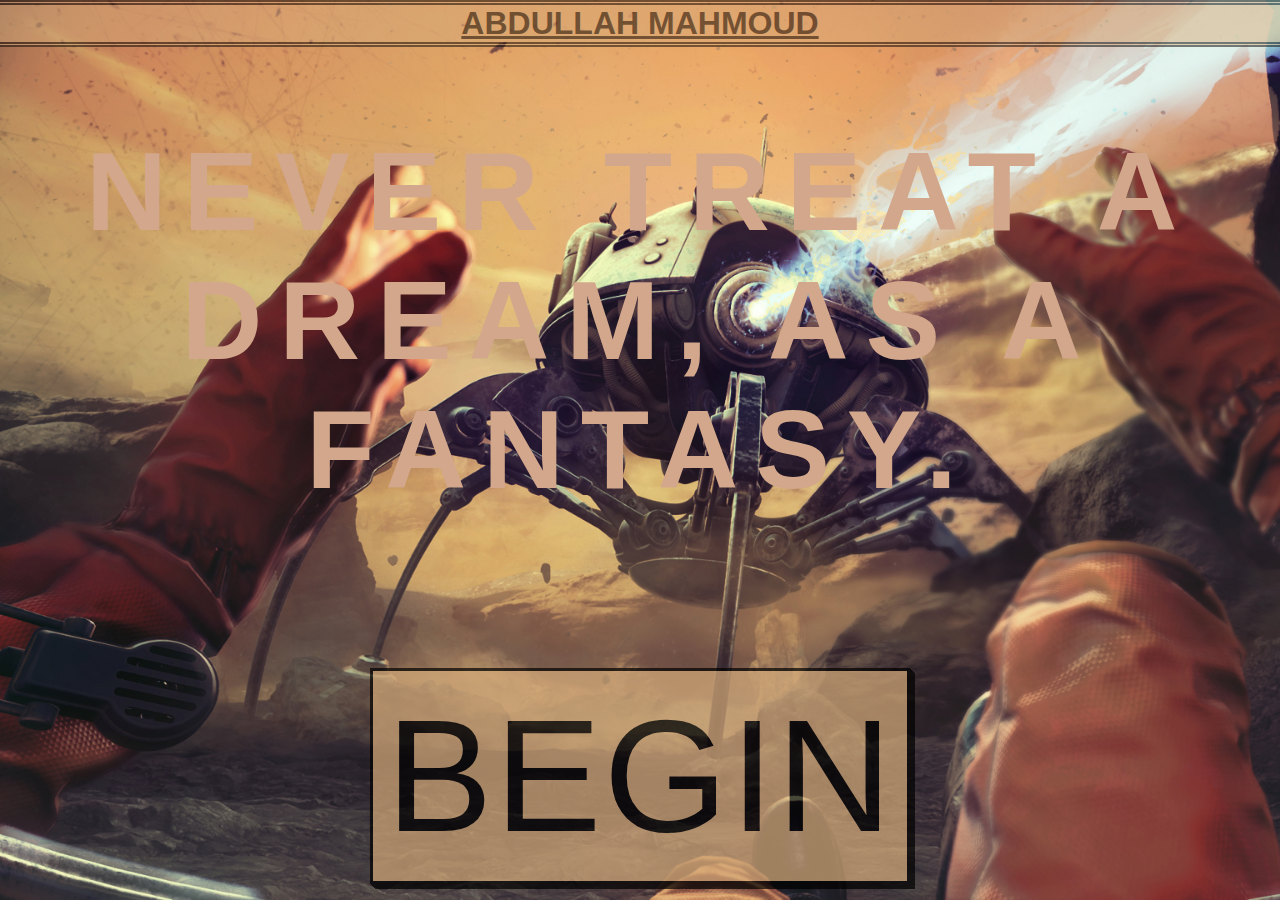
==== commit 6049e950: "försökte med tabindex men den funkar inte idk why och jag har inet tid att fixa det så ill take the " ====
--- a/index.html
+++ b/index.html
@@ -12,7 +12,7 @@
     <title>CV-Abdu</title>
 </head>
 <body>
-    <div class="container">
+    <div tabindex="0" class="container">
        
             <a href="/index.html" class="name">
                 <h1>ABDULLAH MAHMOUD</h1>
--- a/style.css
+++ b/style.css
@@ -1 +1 @@
-/*! normalize.css v8.0.1 | MIT License | github.com/necolas/normalize.css */html{line-height:1.15;-webkit-text-size-adjust:100%}body{margin:0}main{display:block}h1{font-size:2em;margin:.67em 0}hr{box-sizing:content-box;height:0;overflow:visible}pre{font-family:monospace,monospace;font-size:1em}a{background-color:rgba(0,0,0,0)}abbr[title]{border-bottom:none;text-decoration:underline;-webkit-text-decoration:underline dotted;text-decoration:underline dotted}b,strong{font-weight:bolder}code,kbd,samp{font-family:monospace,monospace;font-size:1em}small{font-size:80%}sub,sup{font-size:75%;line-height:0;position:relative;vertical-align:baseline}sub{bottom:-0.25em}sup{top:-0.5em}img{border-style:none}button,input,optgroup,select,textarea{font-family:inherit;font-size:100%;line-height:1.15;margin:0}button,input{overflow:visible}button,select{text-transform:none}button,[type=button],[type=reset],[type=submit]{-webkit-appearance:button}button::-moz-focus-inner,[type=button]::-moz-focus-inner,[type=reset]::-moz-focus-inner,[type=submit]::-moz-focus-inner{border-style:none;padding:0}button:-moz-focusring,[type=button]:-moz-focusring,[type=reset]:-moz-focusring,[type=submit]:-moz-focusring{outline:1px dotted ButtonText}fieldset{padding:.35em .75em .625em}legend{box-sizing:border-box;color:inherit;display:table;max-width:100%;padding:0;white-space:normal}progress{vertical-align:baseline}textarea{overflow:auto}[type=checkbox],[type=radio]{box-sizing:border-box;padding:0}[type=number]::-webkit-inner-spin-button,[type=number]::-webkit-outer-spin-button{height:auto}[type=search]{-webkit-appearance:textfield;outline-offset:-2px}[type=search]::-webkit-search-decoration{-webkit-appearance:none}::-webkit-file-upload-button{-webkit-appearance:button;font:inherit}details{display:block}summary{display:list-item}template{display:none}[hidden]{display:none}html{height:100%}body{font-family:"Common Pixel",sans-serif;background-image:url("background.jpg");background-color:rgba(0,0,0,0);background-repeat:no-repeat;background-size:cover;width:100%;height:100%;box-sizing:border-box;overflow-x:hidden}.container{width:100%;height:100%;display:flex;align-items:center;justify-content:space-between;flex-direction:column}.name{color:#000;border:5px;border-style:double;margin-top:0;width:100%;text-align:center;background-color:#d7ac7b;opacity:.5}.name h1{margin:0;font-size:xx-large}.begin-btn{display:flex;background-color:#d7ac7b;color:#000;font-size:10rem;cursor:pointer;opacity:.7;letter-spacing:2px;text-decoration:none;text-transform:uppercase;border:3px solid;box-shadow:1px 1px 0px 0px,2px 2px 0px 0px,3px 3px 0px 0px,4px 4px 0px 0px,5px 5px 0px 0px;-moz-user-select:none;user-select:none;-webkit-user-select:none;touch-action:manipulation;margin-bottom:1rem;transition:all .2s ease-in-out}.begin-btn:hover{opacity:1}.begin-btn:active{box-shadow:0px 0px 0px 0px;top:5px;left:5px}@media(min-width: 768px){.begin-btn{padding:.25em .75em}}.hero-text{overflow:hidden;border-right:.15em solid orange;white-space:nowrap;margin:0 auto;letter-spacing:.15em;animation:typing 3.5s steps(40, end),blink-caret .75s step-end infinite;background-image:url("gif.gif");background-size:cover;-webkit-background-clip:text;-webkit-text-fill-color:rgba(0,0,0,0);text-align:center;font-size:7rem;width:100%}@keyframes typing{from{width:0}to{width:100%}}@keyframes blink-caret{from,to{border-color:rgba(0,0,0,0)}50%{border-color:orange}}footer{display:flex;flex-shrink:0;margin-bottom:0;left:0;bottom:0;width:100%;background-color:#cfb997;color:#fff;text-align:center}.optionbtn{display:flex;justify-content:center;align-items:center;position:absolute;margin-top:10rem;width:25%;height:25%;color:#fff}.op1{left:70%}@media screen and (max-width: 600px){html{font-family:"Common Pixel",sans-serif;background-image:url("background.jpg");background-color:rgba(0,0,0,0);background-repeat:no-repeat;background-size:cover;background-position:center;width:100%;height:100vh}.name{color:#000;border:5px;border-style:double;font-size:1.5rem;margin-top:0;position:fixed;width:100%;text-align:center;background-color:#d7ac7b;opacity:.5}.begin-btn{background-color:#d7ac7b;color:#000;border:none;width:100%;height:50vh;font-size:6rem;margin-top:25vh;opacity:.7}.begin-btn:hover{background-color:#473334;color:#d7ac7b}}@media screen and (max-width: 1200px){html{font-family:"Common Pixel",sans-serif;background-image:url("background.jpg");background-color:rgba(0,0,0,0);background-repeat:no-repeat;background-size:cover;background-position:center;width:100%;height:100vh}.name{color:#000;border:5px;border-style:double;font-size:2rem;margin-top:0;position:fixed;width:100%;text-align:center;background-color:#d7ac7b;opacity:.5}}+/*! normalize.css v8.0.1 | MIT License | github.com/necolas/normalize.css */html{line-height:1.15;-webkit-text-size-adjust:100%}body{margin:0}main{display:block}h1{font-size:2em;margin:.67em 0}hr{box-sizing:content-box;height:0;overflow:visible}pre{font-family:monospace,monospace;font-size:1em}a{background-color:rgba(0,0,0,0)}abbr[title]{border-bottom:none;text-decoration:underline;-webkit-text-decoration:underline dotted;text-decoration:underline dotted}b,strong{font-weight:bolder}code,kbd,samp{font-family:monospace,monospace;font-size:1em}small{font-size:80%}sub,sup{font-size:75%;line-height:0;position:relative;vertical-align:baseline}sub{bottom:-0.25em}sup{top:-0.5em}img{border-style:none}button,input,optgroup,select,textarea{font-family:inherit;font-size:100%;line-height:1.15;margin:0}button,input{overflow:visible}button,select{text-transform:none}button,[type=button],[type=reset],[type=submit]{-webkit-appearance:button}button::-moz-focus-inner,[type=button]::-moz-focus-inner,[type=reset]::-moz-focus-inner,[type=submit]::-moz-focus-inner{border-style:none;padding:0}button:-moz-focusring,[type=button]:-moz-focusring,[type=reset]:-moz-focusring,[type=submit]:-moz-focusring{outline:1px dotted ButtonText}fieldset{padding:.35em .75em .625em}legend{box-sizing:border-box;color:inherit;display:table;max-width:100%;padding:0;white-space:normal}progress{vertical-align:baseline}textarea{overflow:auto}[type=checkbox],[type=radio]{box-sizing:border-box;padding:0}[type=number]::-webkit-inner-spin-button,[type=number]::-webkit-outer-spin-button{height:auto}[type=search]{-webkit-appearance:textfield;outline-offset:-2px}[type=search]::-webkit-search-decoration{-webkit-appearance:none}::-webkit-file-upload-button{-webkit-appearance:button;font:inherit}details{display:block}summary{display:list-item}template{display:none}[hidden]{display:none}html{height:100%}body{font-family:"Common Pixel",sans-serif;background-image:url("background.jpg");background-color:rgba(0,0,0,0);background-repeat:no-repeat;background-size:cover;width:100%;height:100%;box-sizing:border-box;overflow-x:hidden}.container{width:100%;height:100%;display:flex;align-items:center;justify-content:space-between;flex-direction:column}.name{color:#000;border:5px;border-style:double;margin-top:0;width:100%;text-align:center;background-color:#d7ac7b;opacity:.5}.name h1{margin:0;font-size:xx-large}.begin-btn{display:flex;background-color:#d7ac7b;color:#000;font-size:10rem;padding:1%;cursor:pointer;opacity:.7;letter-spacing:2px;text-decoration:none;border:3px solid;box-shadow:1px 1px 0px 0px,2px 2px 0px 0px,3px 3px 0px 0px,4px 4px 0px 0px,5px 5px 0px 0px;touch-action:manipulation;margin-bottom:1rem;transition:all .2s ease-in-out}.begin-btn:hover{opacity:1}.begin-btn:active{box-shadow:0px 0px 0px 0px;top:5px;left:5px}.hero-text{overflow:hidden;border-right:.15em solid orange;white-space:wrap;margin:0 auto;letter-spacing:.15em;animation:typing 3.5s steps(40, end),blink-caret .75s step-end infinite;background-image:url("gif.gif");background-size:cover;-webkit-background-clip:text;-webkit-text-fill-color:rgba(0,0,0,0);text-align:center;font-size:7rem;width:100%}@keyframes typing{from{width:0}to{width:100%}}@keyframes blink-caret{from,to{border-color:rgba(0,0,0,0)}50%{border-color:orange}}footer{display:flex;flex-shrink:0;margin-bottom:0;left:0;bottom:0;width:100%;background-color:#cfb997;color:#fff;text-align:center}.optionbtn{display:flex;justify-content:center;align-items:center;position:absolute;margin-top:10rem;width:25%;height:25%;color:#fff;opacity:.7;color:#000;font-size:4rem;letter-spacing:2px;border:3px solid;box-shadow:1px 1px 0px 0px,2px 2px 0px 0px,3px 3px 0px 0px,4px 4px 0px 0px,5px 5px 0px 0px;touch-action:manipulation;margin-bottom:1rem;transition:all .2s ease-in-out}.optionbtn:hover{opacity:1}.optionbtn:active{box-shadow:0px 0px 0px 0px}.op1{left:72%;top:1%;background-color:#d7ac7b}.op2{top:1%;margin-left:3%;background-color:#d7ac7b}.op3{bottom:10%;margin-left:3%;background-color:#d7ac7b}.op4{bottom:10%;left:72%;background-color:#d7ac7b}@media screen and (min-device-width: 320px)and (max-device-width: 480px){html{font-family:"Common Pixel",sans-serif;background-image:url("background.jpg");background-color:rgba(0,0,0,0);background-repeat:no-repeat;background-size:cover;background-position:center;width:100%;margin:0;height:100%;overflow:hidden}.name{color:#000;border:5px;border-style:double;font-size:1.5rem;margin-top:0;position:fixed;width:100%;text-align:center;background-color:#d7ac7b;opacity:.5}.begin-btn{display:flex;background-color:#d7ac7b;color:#000;font-size:5rem;padding:1%;cursor:pointer;opacity:.7;letter-spacing:2px;text-decoration:none;border:3px solid;box-shadow:1px 1px 0px 0px,2px 2px 0px 0px,3px 3px 0px 0px,4px 4px 0px 0px,5px 5px 0px 0px;touch-action:manipulation;margin-bottom:7rem;transition:all .2s ease-in-out}.begin-btn:active{box-shadow:0px 0px 0px 0px;top:5px;left:5px}.hero-text{overflow:hidden;border-right:.15em solid orange;white-space:wrap;margin-top:10rem;letter-spacing:.15em;animation:typing 3.5s steps(40, end),blink-caret .75s step-end infinite;background-image:url("gif.gif");background-size:cover;-webkit-background-clip:text;-webkit-text-fill-color:rgba(0,0,0,0);text-align:center;font-size:3.3rem;width:100%}@keyframes typing{from{width:0}to{width:100%}}@keyframes blink-caret{from,to{border-color:rgba(0,0,0,0)}50%{border-color:orange}}.op1{font-size:1.3rem}.op2{font-size:.7rem}.op3{font-size:.7rem}.op4{font-size:1.3rem}}@media screen and (min-device-width: 768px)and (max-device-width: 1024px){html{font-family:"Common Pixel",sans-serif;background-image:url("background.jpg");background-color:rgba(0,0,0,0);background-repeat:no-repeat;background-size:cover;background-position:center;width:100%;margin:0;height:100%;overflow:hidden}.name{color:#000;border:5px;border-style:double;font-size:2rem;margin-top:0;position:fixed;width:100%;text-align:center;background-color:#d7ac7b;opacity:.5}.hero-text{margin-top:10%}.op1{font-size:2.5rem}.op2{font-size:1.7rem}.op3{font-size:1.5rem}.op4{font-size:2.5rem}}@media screen and (min-device-width: 1200px){html{font-family:"Common Pixel",sans-serif;background-image:url("background.jpg");background-color:rgba(0,0,0,0);background-repeat:no-repeat;background-size:cover;background-position:center;width:100%;margin:0;height:100%;overflow:hidden}.name{color:#000;border:5px;border-style:double;font-size:2rem;margin-top:0;position:fixed;width:100%;text-align:center;background-color:#d7ac7b;opacity:.5}.hero-text{margin-top:10%}.op1{font-size:2.5rem}.op2{font-size:1.7rem}.op3{font-size:1.5rem}.op4{font-size:2.5rem}}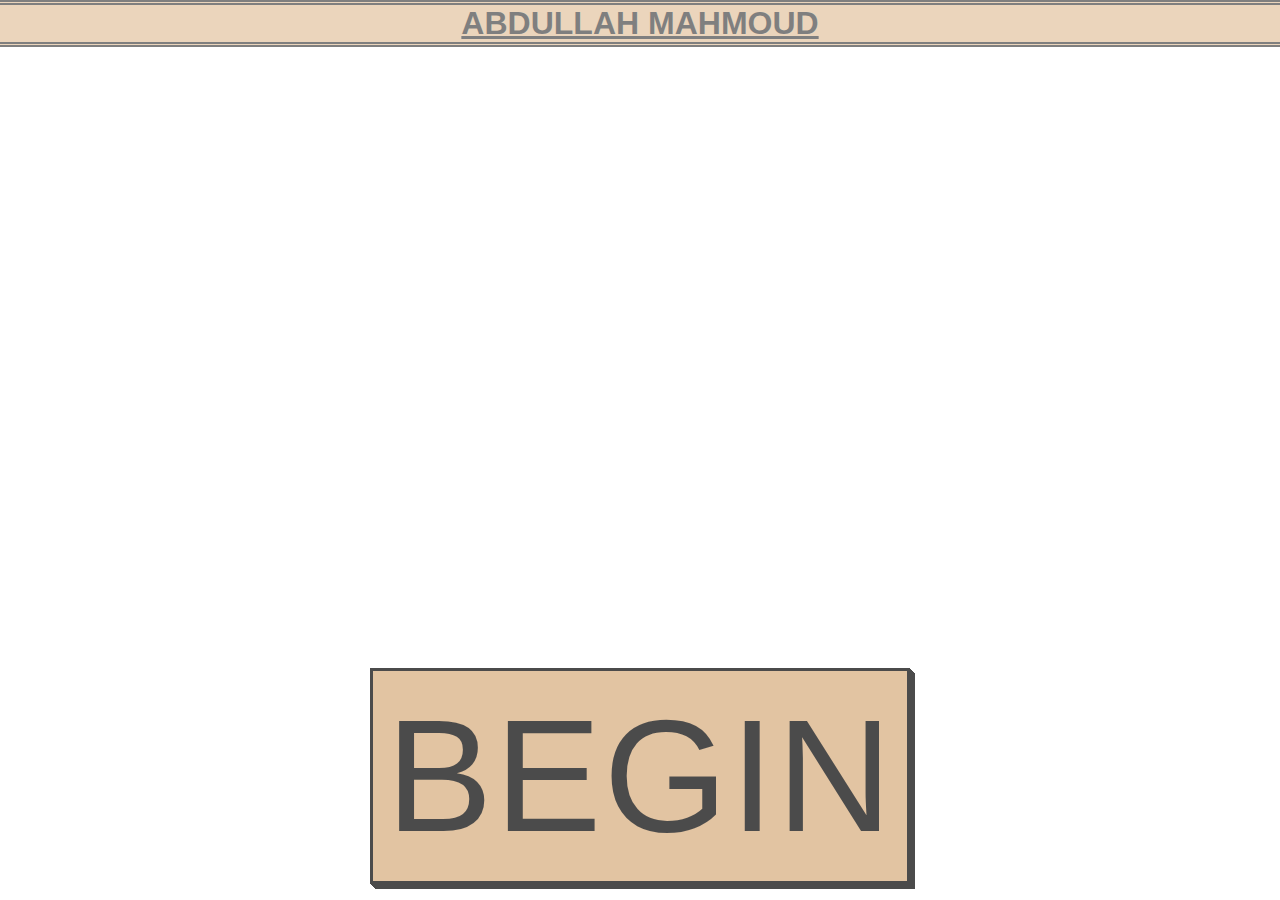
==== commit 787f7a91: "test" ====
--- a/index.html
+++ b/index.html
@@ -6,7 +6,7 @@
     <meta name="viewport" content="width=device-width, initial-scale=1.0">
     <meta name="description" content="En protfolio">
     <meta name="author" content="Abdullah Mahmoud">
-    <link rel="stylesheet" href="style.css">
+    <link rel="stylesheet" href="css/style.css">
     <link rel="shortcut icon" href="https://i.ibb.co/RSRr1d3/image.png">
     <link href="http://fonts.cdnfonts.com/css/common-pixel" rel="stylesheet">
     <title>CV-Abdu</title>
@@ -14,12 +14,12 @@
 <body>
     <div tabindex="0" class="container">
        
-            <a href="/index.html" class="name">
+            <a href="index.html" class="name">
                 <h1>ABDULLAH MAHMOUD</h1>
             </a>
         
         <h1 class="hero-text">NEVER TREAT A DREAM, AS A FANTASY.</h1> 
-        <a class="begin-btn" href="/start-meny.html">
+        <a class="begin-btn" href="sites/start-meny.html">
             BEGIN
         </a>
     </div>
--- a/css/style.css
+++ b/css/style.css
@@ -0,0 +1,675 @@
+/*! normalize.css v8.0.1 | MIT License | github.com/necolas/normalize.css */
+/* Document
+   ========================================================================== */
+/**
+ * 1. Correct the line height in all browsers.
+ * 2. Prevent adjustments of font size after orientation changes in iOS.
+ */
+html {
+  line-height: 1.15; /* 1 */
+  -webkit-text-size-adjust: 100%; /* 2 */
+}
+
+/* Sections
+   ========================================================================== */
+/**
+ * Remove the margin in all browsers.
+ */
+body {
+  margin: 0;
+}
+
+/**
+ * Render the `main` element consistently in IE.
+ */
+main {
+  display: block;
+}
+
+/**
+ * Correct the font size and margin on `h1` elements within `section` and
+ * `article` contexts in Chrome, Firefox, and Safari.
+ */
+h1 {
+  font-size: 2em;
+  margin: 0.67em 0;
+}
+
+/* Grouping content
+   ========================================================================== */
+/**
+ * 1. Add the correct box sizing in Firefox.
+ * 2. Show the overflow in Edge and IE.
+ */
+hr {
+  box-sizing: content-box; /* 1 */
+  height: 0; /* 1 */
+  overflow: visible; /* 2 */
+}
+
+/**
+ * 1. Correct the inheritance and scaling of font size in all browsers.
+ * 2. Correct the odd `em` font sizing in all browsers.
+ */
+pre {
+  font-family: monospace, monospace; /* 1 */
+  font-size: 1em; /* 2 */
+}
+
+/* Text-level semantics
+   ========================================================================== */
+/**
+ * Remove the gray background on active links in IE 10.
+ */
+a {
+  background-color: transparent;
+}
+
+/**
+ * 1. Remove the bottom border in Chrome 57-
+ * 2. Add the correct text decoration in Chrome, Edge, IE, Opera, and Safari.
+ */
+abbr[title] {
+  border-bottom: none; /* 1 */
+  text-decoration: underline; /* 2 */
+  -webkit-text-decoration: underline dotted;
+          text-decoration: underline dotted; /* 2 */
+}
+
+/**
+ * Add the correct font weight in Chrome, Edge, and Safari.
+ */
+b,
+strong {
+  font-weight: bolder;
+}
+
+/**
+ * 1. Correct the inheritance and scaling of font size in all browsers.
+ * 2. Correct the odd `em` font sizing in all browsers.
+ */
+code,
+kbd,
+samp {
+  font-family: monospace, monospace; /* 1 */
+  font-size: 1em; /* 2 */
+}
+
+/**
+ * Add the correct font size in all browsers.
+ */
+small {
+  font-size: 80%;
+}
+
+/**
+ * Prevent `sub` and `sup` elements from affecting the line height in
+ * all browsers.
+ */
+sub,
+sup {
+  font-size: 75%;
+  line-height: 0;
+  position: relative;
+  vertical-align: baseline;
+}
+
+sub {
+  bottom: -0.25em;
+}
+
+sup {
+  top: -0.5em;
+}
+
+/* Embedded content
+   ========================================================================== */
+/**
+ * Remove the border on images inside links in IE 10.
+ */
+img {
+  border-style: none;
+}
+
+/* Forms
+   ========================================================================== */
+/**
+ * 1. Change the font styles in all browsers.
+ * 2. Remove the margin in Firefox and Safari.
+ */
+button,
+input,
+optgroup,
+select,
+textarea {
+  font-family: inherit; /* 1 */
+  font-size: 100%; /* 1 */
+  line-height: 1.15; /* 1 */
+  margin: 0; /* 2 */
+}
+
+/**
+ * Show the overflow in IE.
+ * 1. Show the overflow in Edge.
+ */
+button,
+input { /* 1 */
+  overflow: visible;
+}
+
+/**
+ * Remove the inheritance of text transform in Edge, Firefox, and IE.
+ * 1. Remove the inheritance of text transform in Firefox.
+ */
+button,
+select { /* 1 */
+  text-transform: none;
+}
+
+/**
+ * Correct the inability to style clickable types in iOS and Safari.
+ */
+button,
+[type=button],
+[type=reset],
+[type=submit] {
+  -webkit-appearance: button;
+}
+
+/**
+ * Remove the inner border and padding in Firefox.
+ */
+button::-moz-focus-inner,
+[type=button]::-moz-focus-inner,
+[type=reset]::-moz-focus-inner,
+[type=submit]::-moz-focus-inner {
+  border-style: none;
+  padding: 0;
+}
+
+/**
+ * Restore the focus styles unset by the previous rule.
+ */
+button:-moz-focusring,
+[type=button]:-moz-focusring,
+[type=reset]:-moz-focusring,
+[type=submit]:-moz-focusring {
+  outline: 1px dotted ButtonText;
+}
+
+/**
+ * Correct the padding in Firefox.
+ */
+fieldset {
+  padding: 0.35em 0.75em 0.625em;
+}
+
+/**
+ * 1. Correct the text wrapping in Edge and IE.
+ * 2. Correct the color inheritance from `fieldset` elements in IE.
+ * 3. Remove the padding so developers are not caught out when they zero out
+ *    `fieldset` elements in all browsers.
+ */
+legend {
+  box-sizing: border-box; /* 1 */
+  color: inherit; /* 2 */
+  display: table; /* 1 */
+  max-width: 100%; /* 1 */
+  padding: 0; /* 3 */
+  white-space: normal; /* 1 */
+}
+
+/**
+ * Add the correct vertical alignment in Chrome, Firefox, and Opera.
+ */
+progress {
+  vertical-align: baseline;
+}
+
+/**
+ * Remove the default vertical scrollbar in IE 10+.
+ */
+textarea {
+  overflow: auto;
+}
+
+/**
+ * 1. Add the correct box sizing in IE 10.
+ * 2. Remove the padding in IE 10.
+ */
+[type=checkbox],
+[type=radio] {
+  box-sizing: border-box; /* 1 */
+  padding: 0; /* 2 */
+}
+
+/**
+ * Correct the cursor style of increment and decrement buttons in Chrome.
+ */
+[type=number]::-webkit-inner-spin-button,
+[type=number]::-webkit-outer-spin-button {
+  height: auto;
+}
+
+/**
+ * 1. Correct the odd appearance in Chrome and Safari.
+ * 2. Correct the outline style in Safari.
+ */
+[type=search] {
+  -webkit-appearance: textfield; /* 1 */
+  outline-offset: -2px; /* 2 */
+}
+
+/**
+ * Remove the inner padding in Chrome and Safari on macOS.
+ */
+[type=search]::-webkit-search-decoration {
+  -webkit-appearance: none;
+}
+
+/**
+ * 1. Correct the inability to style clickable types in iOS and Safari.
+ * 2. Change font properties to `inherit` in Safari.
+ */
+::-webkit-file-upload-button {
+  -webkit-appearance: button; /* 1 */
+  font: inherit; /* 2 */
+}
+
+/* Interactive
+   ========================================================================== */
+/*
+ * Add the correct display in Edge, IE 10+, and Firefox.
+ */
+details {
+  display: block;
+}
+
+/*
+ * Add the correct display in all browsers.
+ */
+summary {
+  display: list-item;
+}
+
+/* Misc
+   ========================================================================== */
+/**
+ * Add the correct display in IE 10+.
+ */
+template {
+  display: none;
+}
+
+/**
+ * Add the correct display in IE 10.
+ */
+[hidden] {
+  display: none;
+}
+
+html {
+  height: 100%;
+}
+
+body {
+  font-family: "Common Pixel", sans-serif;
+  background-image: url("pics/background.jpg");
+  background-color: transparent;
+  background-repeat: no-repeat;
+  background-size: cover;
+  width: 100%;
+  height: 100%;
+  box-sizing: border-box;
+  overflow-x: hidden;
+}
+
+.container {
+  width: 100%;
+  height: 100%;
+  display: flex;
+  align-items: center;
+  justify-content: space-between;
+  flex-direction: column;
+}
+
+.name {
+  color: black;
+  border: 5px;
+  border-style: double;
+  margin-top: 0;
+  width: 100%;
+  text-align: center;
+  background-color: #D7AC7B;
+  opacity: 0.5;
+}
+.name h1 {
+  margin: 0;
+  font-size: xx-large;
+}
+
+.begin-btn {
+  display: flex;
+  background-color: #D7AC7B;
+  color: black;
+  font-size: 10rem;
+  padding: 1%;
+  cursor: pointer;
+  opacity: 0.7;
+  letter-spacing: 2px;
+  text-decoration: none;
+  border: 3px solid;
+  box-shadow: 1px 1px 0px 0px, 2px 2px 0px 0px, 3px 3px 0px 0px, 4px 4px 0px 0px, 5px 5px 0px 0px;
+  touch-action: manipulation;
+  margin-bottom: 1rem;
+  transition: all 0.2s ease-in-out;
+}
+.begin-btn:hover {
+  opacity: 1;
+}
+.begin-btn:active {
+  box-shadow: 0px 0px 0px 0px;
+  top: 5px;
+  left: 5px;
+}
+
+.hero-text {
+  overflow: hidden;
+  border-right: 0.15em solid orange;
+  white-space: wrap;
+  margin: 0 auto;
+  letter-spacing: 0.15em;
+  -webkit-animation: typing 3.5s steps(40, end), blink-caret 0.75s step-end infinite;
+          animation: typing 3.5s steps(40, end), blink-caret 0.75s step-end infinite;
+  background-image: url("pics/gif.gif");
+  background-size: cover;
+  -webkit-background-clip: text;
+  -webkit-text-fill-color: transparent;
+  text-align: center;
+  font-size: 7rem;
+  width: 100%;
+}
+@-webkit-keyframes typing {
+  from {
+    width: 0;
+  }
+  to {
+    width: 100%;
+  }
+}
+@keyframes typing {
+  from {
+    width: 0;
+  }
+  to {
+    width: 100%;
+  }
+}
+@-webkit-keyframes blink-caret {
+  from, to {
+    border-color: transparent;
+  }
+  50% {
+    border-color: orange;
+  }
+}
+@keyframes blink-caret {
+  from, to {
+    border-color: transparent;
+  }
+  50% {
+    border-color: orange;
+  }
+}
+
+footer {
+  display: flex;
+  flex-shrink: 0;
+  margin-bottom: 0;
+  left: 0;
+  bottom: 0;
+  width: 100%;
+  background-color: #CFB997;
+  color: white;
+  text-align: center;
+}
+
+.optionbtn {
+  display: flex;
+  justify-content: center;
+  align-items: center;
+  position: absolute;
+  margin-top: 10rem;
+  width: 25%;
+  height: 25%;
+  color: white;
+  opacity: 0.7;
+  color: black;
+  font-size: 4rem;
+  letter-spacing: 2px;
+  border: 3px solid;
+  box-shadow: 1px 1px 0px 0px, 2px 2px 0px 0px, 3px 3px 0px 0px, 4px 4px 0px 0px, 5px 5px 0px 0px;
+  touch-action: manipulation;
+  margin-bottom: 1rem;
+  transition: all 0.2s ease-in-out;
+}
+.optionbtn:hover {
+  opacity: 1;
+}
+.optionbtn:active {
+  box-shadow: 0px 0px 0px 0px;
+}
+
+.op1 {
+  left: 72%;
+  top: 1%;
+  background-color: #D7AC7B;
+}
+
+.op2 {
+  top: 1%;
+  margin-left: 3%;
+  background-color: #D7AC7B;
+}
+
+.op3 {
+  bottom: 10%;
+  margin-left: 3%;
+  background-color: #D7AC7B;
+}
+
+.op4 {
+  bottom: 10%;
+  left: 72%;
+  background-color: #D7AC7B;
+}
+
+@media screen and (min-device-width: 320px) and (max-device-width: 480px) {
+  html {
+    font-family: "Common Pixel", sans-serif;
+    background-image: url("pics/background.jpg");
+    background-color: transparent;
+    background-repeat: no-repeat;
+    background-size: cover;
+    background-position: center;
+    width: 100%;
+    margin: 0;
+    height: 100%;
+    overflow: hidden;
+  }
+  .name {
+    color: black;
+    border: 5px;
+    border-style: double;
+    font-size: 1.5rem;
+    margin-top: 0;
+    position: fixed;
+    width: 100%;
+    text-align: center;
+    background-color: #D7AC7B;
+    opacity: 0.5;
+  }
+  .begin-btn {
+    display: flex;
+    background-color: #D7AC7B;
+    color: black;
+    font-size: 5rem;
+    padding: 1%;
+    cursor: pointer;
+    opacity: 0.7;
+    letter-spacing: 2px;
+    text-decoration: none;
+    border: 3px solid;
+    box-shadow: 1px 1px 0px 0px, 2px 2px 0px 0px, 3px 3px 0px 0px, 4px 4px 0px 0px, 5px 5px 0px 0px;
+    touch-action: manipulation;
+    margin-bottom: 7rem;
+    transition: all 0.2s ease-in-out;
+  }
+  .begin-btn:active {
+    box-shadow: 0px 0px 0px 0px;
+    top: 5px;
+    left: 5px;
+  }
+  .hero-text {
+    overflow: hidden;
+    border-right: 0.15em solid orange;
+    white-space: wrap;
+    margin-top: 10rem;
+    letter-spacing: 0.15em;
+    -webkit-animation: typing 3.5s steps(40, end), blink-caret 0.75s step-end infinite;
+            animation: typing 3.5s steps(40, end), blink-caret 0.75s step-end infinite;
+    background-image: url("pics/gif.gif");
+    background-size: cover;
+    -webkit-background-clip: text;
+    -webkit-text-fill-color: transparent;
+    text-align: center;
+    font-size: 3.3rem;
+    width: 100%;
+  }
+  @-webkit-keyframes typing {
+    from {
+      width: 0;
+    }
+    to {
+      width: 100%;
+    }
+  }
+  @keyframes typing {
+    from {
+      width: 0;
+    }
+    to {
+      width: 100%;
+    }
+  }
+  @-webkit-keyframes blink-caret {
+    from, to {
+      border-color: transparent;
+    }
+    50% {
+      border-color: orange;
+    }
+  }
+  @keyframes blink-caret {
+    from, to {
+      border-color: transparent;
+    }
+    50% {
+      border-color: orange;
+    }
+  }
+  .op1 {
+    font-size: 1.3rem;
+  }
+  .op2 {
+    font-size: 0.7rem;
+  }
+  .op3 {
+    font-size: 0.7rem;
+  }
+  .op4 {
+    font-size: 1.3rem;
+  }
+}
+@media screen and (min-device-width: 768px) and (max-device-width: 1024px) {
+  html {
+    font-family: "Common Pixel", sans-serif;
+    background-image: url("pics/background.jpg");
+    background-color: transparent;
+    background-repeat: no-repeat;
+    background-size: cover;
+    background-position: center;
+    width: 100%;
+    margin: 0;
+    height: 100%;
+    overflow: hidden;
+  }
+  .name {
+    color: black;
+    border: 5px;
+    border-style: double;
+    font-size: 2rem;
+    margin-top: 0;
+    position: fixed;
+    width: 100%;
+    text-align: center;
+    background-color: #D7AC7B;
+    opacity: 0.5;
+  }
+  .hero-text {
+    margin-top: 10%;
+  }
+  .op1 {
+    font-size: 2.5rem;
+  }
+  .op2 {
+    font-size: 1.7rem;
+  }
+  .op3 {
+    font-size: 1.5rem;
+  }
+  .op4 {
+    font-size: 2.5rem;
+  }
+}
+@media screen and (min-device-width: 1200px) {
+  html {
+    font-family: "Common Pixel", sans-serif;
+    background-image: url("pics/background.jpg");
+    background-color: transparent;
+    background-repeat: no-repeat;
+    background-size: cover;
+    background-position: center;
+    width: 100%;
+    margin: 0;
+    height: 100%;
+    overflow: hidden;
+  }
+  .name {
+    color: black;
+    border: 5px;
+    border-style: double;
+    font-size: 2rem;
+    margin-top: 0;
+    position: fixed;
+    width: 100%;
+    text-align: center;
+    background-color: #D7AC7B;
+    opacity: 0.5;
+  }
+  .hero-text {
+    margin-top: 10%;
+  }
+  .op1 {
+    font-size: 2.5rem;
+  }
+  .op2 {
+    font-size: 1.7rem;
+  }
+  .op3 {
+    font-size: 1.5rem;
+  }
+  .op4 {
+    font-size: 2.5rem;
+  }
+}/*# sourceMappingURL=style.css.map */